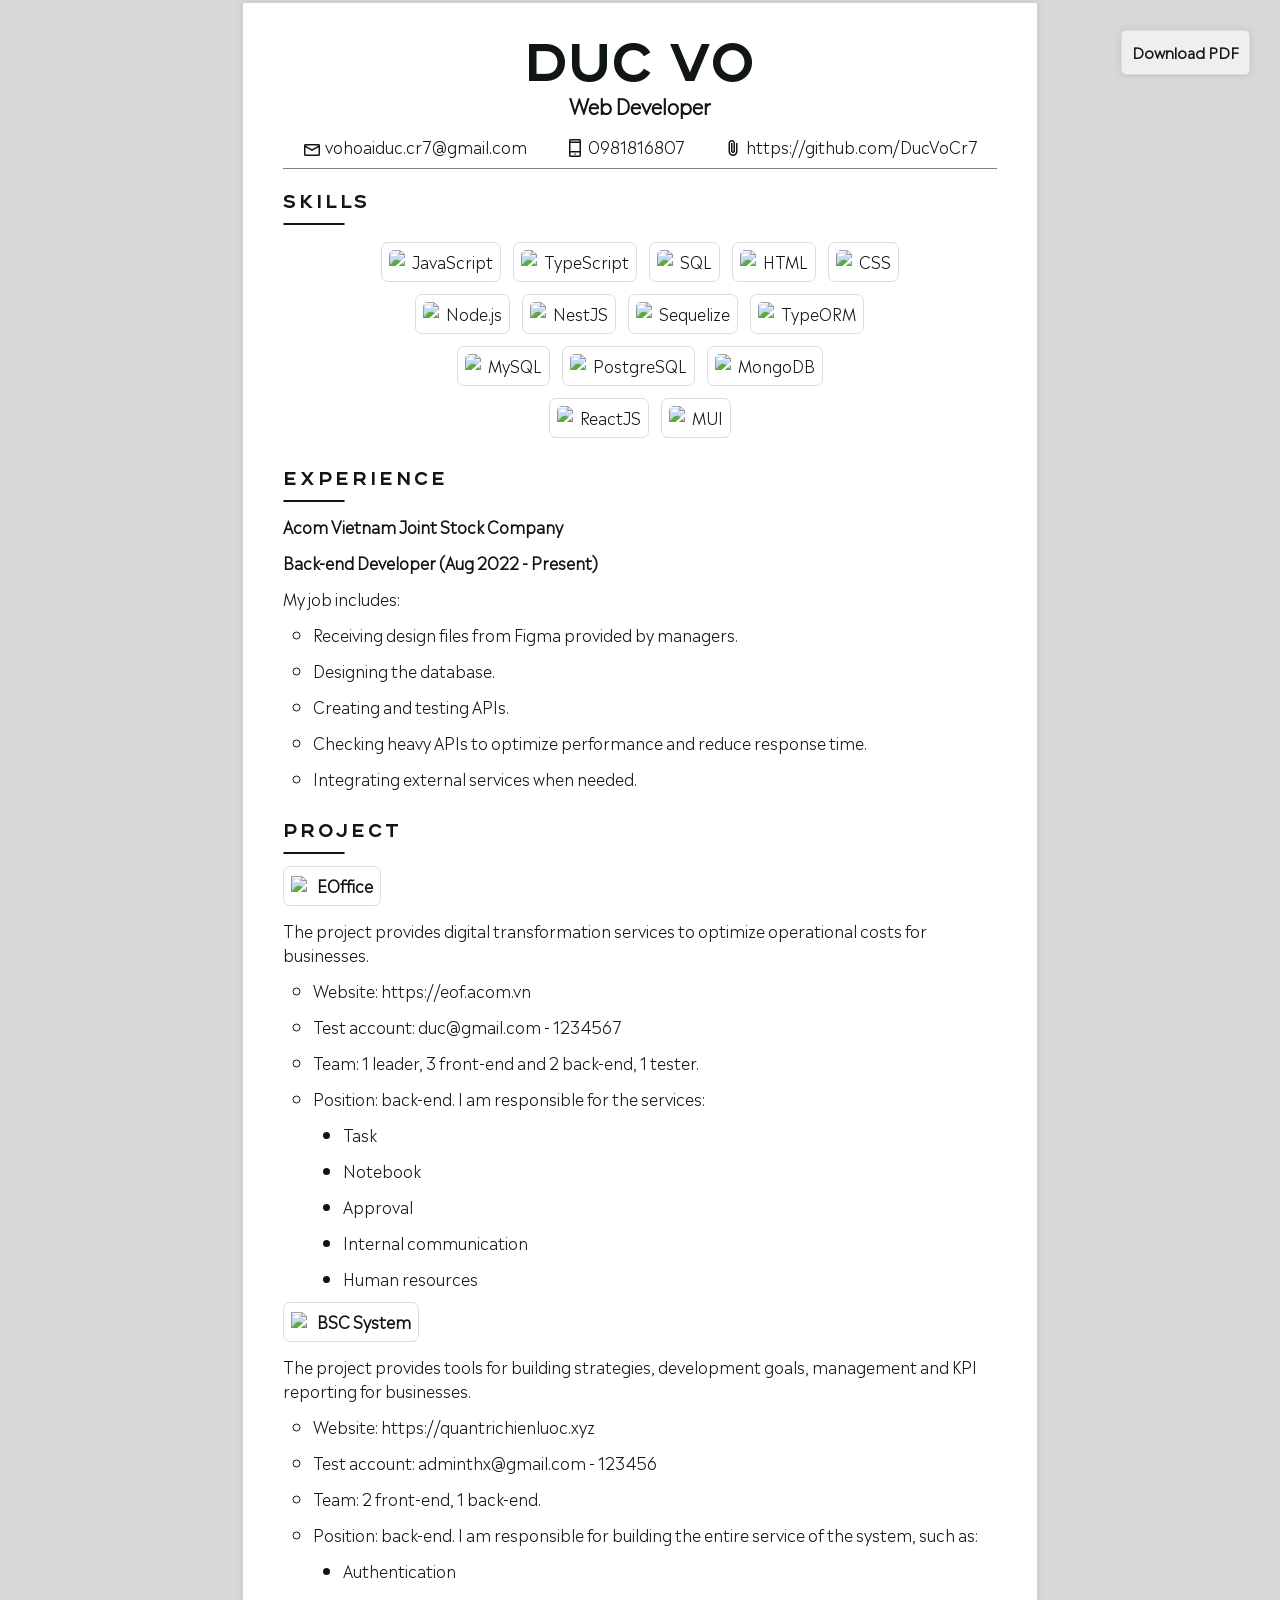
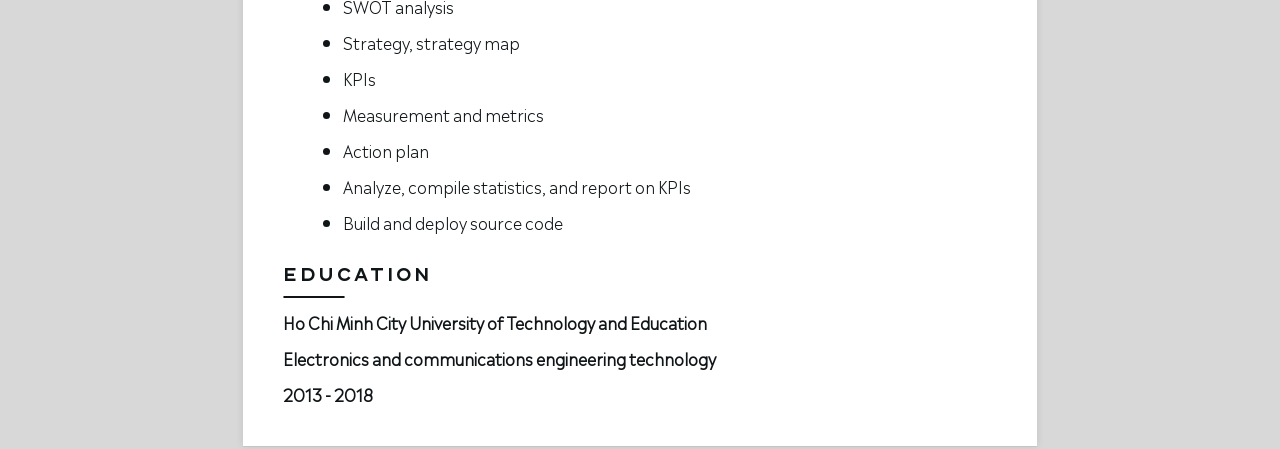
==== index.html @ b25c951a "update" ====
<!DOCTYPE html>
<html lang="en">
  <head>
    <meta charset="UTF-8" />
    <meta name="viewport" content="width=device-width, initial-scale=1.0" />
    <meta name="theme-color" content="#000000" />
    <title>Duc's CV</title>
    <link rel="stylesheet" href="./index.css" />
    <link
      rel="stylesheet"
      href="https://fonts.googleapis.com/css2?family=Material+Symbols+Outlined:opsz,wght,FILL,GRAD@24,200,0,0"
    />
  </head>
  <body>
    <div class="page">
      <div class="container">
        <div class="header">
          <div class="name">DUC VO</div>
          <div class="position">Web Developer</div>
          <div class="contact">
            <div class="item">
              <span
                class="material-symbols-outlined item_icon item_icon_transform_y"
              >
                mail
              </span>
              <p class="item_content">vohoaiduc.cr7@gmail.com</p>
            </div>
            <!-- <div class="item">
                        <span class="material-symbols-outlined item_icon">
                            home
                        </span>
                        <p class="item_content">Binh Duong Province</p>
                    </div> -->
            <div class="item">
              <span class="material-symbols-outlined item_icon">
                phone_iphone
              </span>
              <p class="item_content">0981816807</p>
            </div>
            <!-- <div class="item">
                        <span class="material-symbols-outlined item_icon">
                            cake
                        </span>
                        <p class="item_content">12/09/1995</p>
                    </div> -->
            <div class="item">
              <span class="material-symbols-outlined item_icon">
                attach_file
              </span>
              <a class="item_content" href="https://github.com/DucVoCr7"
                >https://github.com/DucVoCr7</a
              >
            </div>
          </div>
          <div class="border"></div>
        </div>
        <div class="body">
          <div class="part">
            <div class="title">Skills</div>
            <div class="content">
              <div class="skills">
                <div class="skills_group">
                  <div class="skill">
                    <img
                      class="skill_icon"
                      src="https://res.cloudinary.com/dy57fdikk/image/upload/v1692811112/cv/javascript_jkkxbh.svg"
                    />
                    <p class="skill_content">JavaScript</p>
                  </div>
                  <div class="skill">
                    <img
                      class="skill_icon"
                      src="https://res.cloudinary.com/dy57fdikk/image/upload/v1692810993/cv/typescript_lbjn8u.svg"
                    />
                    <p class="skill_content">TypeScript</p>
                  </div>
                  <div class="skill">
                    <img
                      class="skill_icon"
                      src="https://res.cloudinary.com/dy57fdikk/image/upload/v1692808957/cv/big-data_ves5p6.png"
                    />
                    <p class="skill_content">SQL</p>
                  </div>
                  <div class="skill">
                    <img
                      class="skill_icon"
                      src="https://res.cloudinary.com/dy57fdikk/image/upload/v1692808955/cv/html5_wizupf.svg"
                    />
                    <p class="skill_content">HTML</p>
                  </div>
                  <div class="skill">
                    <img
                      class="skill_icon"
                      src="https://res.cloudinary.com/dy57fdikk/image/upload/v1692808957/cv/css3_fnxibd.svg"
                    />
                    <p class="skill_content">CSS</p>
                  </div>
                </div>
                <div class="skills_group">
                  <div class="skill">
                    <img
                      class="skill_icon"
                      src="https://res.cloudinary.com/dy57fdikk/image/upload/v1692808955/cv/node-js_1_ijg9we.svg"
                    />
                    <p class="skill_content">Node.js</p>
                  </div>
                  <div class="skill">
                    <img
                      class="skill_icon"
                      src="https://res.cloudinary.com/dy57fdikk/image/upload/v1692808955/cv/nestjs_zk4n22.svg"
                    />
                    <p class="skill_content">NestJS</p>
                  </div>
                  <div class="skill">
                    <img
                      class="skill_icon"
                      src="https://res.cloudinary.com/dy57fdikk/image/upload/v1692840627/cv/sequelize_esqhzy.svg"
                    />
                    <p class="skill_content">Sequelize</p>
                  </div>
                  <div class="skill">
                    <img
                      class="skill_icon"
                      src="https://res.cloudinary.com/dy57fdikk/image/upload/v1721671711/cv/erhksw51m4de6zkrvcna.png"
                    />
                    <p class="skill_content">TypeORM</p>
                  </div>
                </div>
                <div class="skills_group">
                  <div class="skill">
                    <img
                      class="skill_icon"
                      src="https://res.cloudinary.com/dy57fdikk/image/upload/v1692808957/cv/mysql_1_huhzjo.svg"
                    />
                    <p class="skill_content">MySQL</p>
                  </div>
                  <div class="skill">
                    <img
                      class="skill_icon"
                      src="https://res.cloudinary.com/dy57fdikk/image/upload/v1721671667/cv/zeo9ckybjwlvng1i6es0.png"
                    />
                    <p class="skill_content">PostgreSQL</p>
                  </div>
                  <div class="skill">
                    <img
                      class="skill_icon"
                      src="https://res.cloudinary.com/dy57fdikk/image/upload/v1721671579/cv/morxkcthazu9wsugfwgw.svg"
                    />
                    <p class="skill_content">MongoDB</p>
                  </div>
                </div>
                <div class="skills_group">
                  <div class="skill">
                    <img
                      class="skill_icon"
                      src="https://res.cloudinary.com/dy57fdikk/image/upload/v1692808958/cv/react_g8wfqc.svg"
                    />
                    <p class="skill_content">ReactJS</p>
                  </div>
                  <div class="skill">
                    <img
                      class="skill_icon"
                      src="https://res.cloudinary.com/dy57fdikk/image/upload/v1692809418/cv/logo_klxmcq.png"
                    />
                    <p class="skill_content">MUI</p>
                  </div>
                </div>
                <!-- <div class="skills_group">
                                <div class="skill">
                                    <img class="skill_icon" src="https://res.cloudinary.com/dy57fdikk/image/upload/v1696065425/cv/d88319dfa5d204f019b4284149886c59-7d586ea82f792b61a8c87de60565133d_ghwrmq.svg"/>
                                    <p class="skill_content">EC2</p>
                                </div>
                                <div class="skill">
                                    <img class="skill_icon" src="https://res.cloudinary.com/dy57fdikk/image/upload/v1696065425/cv/c0828e0381730befd1f7a025057c74fb-43acc0496e64afba82dbc9ab774dc622_mhux4g.svg"/>
                                    <p class="skill_content">S3</p>
                                </div>
                                <div class="skill">
                                    <img class="skill_icon" src="https://res.cloudinary.com/dy57fdikk/image/upload/v1692840835/cv/cloudinary_web_favicon_zswjdk.png"/>
                                    <p class="skill_content">Cloudinary</p>
                                </div>
                                <div class="skill">
                                    <img class="skill_icon" src="https://res.cloudinary.com/dy57fdikk/image/upload/v1692808955/cv/docker_skpidl.svg"/>
                                    <p class="skill_content">Docker</p>
                                </div>
                                <div class="skill">
                                    <img class="skill_icon" src="https://res.cloudinary.com/dy57fdikk/image/upload/v1692808955/cv/nginx_1_nkswi3.svg"/>
                                    <p class="skill_content">NGINX</p>
                                </div>
                                <div class="skill">
                                    <img class="skill_icon" src="https://res.cloudinary.com/dy57fdikk/image/upload/v1692810651/cv/github_g36he1.svg"/>
                                    <p class="skill_content">Github Actions</p>
                                </div>
                            </div> -->
                <!-- <div class="skills_group">

                </div> -->
              </div>
            </div>
          </div>
          <div class="part">
            <div class="title">Experience</div>
            <div class="content">
              <div class="experiences">
                <div class="experience">
                  <div class="company_position_time">
                    <div class="company">Acom Vietnam Joint Stock Company</div>
                    <!-- <div class="time">Aug 2022 - Present</div> -->
                    <div class="position">
                      Back-end Developer (Aug 2022 - Present)
                    </div>
                  </div>
                  <div class="description_tasks">
                    <div class="description">My job includes:</div>
                    <ul class="tasks">
                      <li class="task">
                        Receiving design files from Figma provided by managers.
                      </li>
                      <li class="task">Designing the database.</li>
                      <li class="task">Creating and testing APIs.</li>
                      <li class="task">
                        Checking heavy APIs to optimize performance and reduce
                        response time.
                      </li>
                      <li class="task">
                        Integrating external services when needed.
                      </li>
                    </ul>
                  </div>
                </div>
              </div>
            </div>
          </div>
          <div class="part">
            <div class="title">Project</div>
            <div class="content">
              <div class="projects">
                <div class="project">
                  <div class="logo_name">
                    <img
                      class="logo"
                      src="https://app.rhine-ai.com/assets/images/logo.png"
                    />
                    <span class="name">EOffice</span>
                  </div>
                  <div class="description">
                    The project provides digital transformation services to
                    optimize operational costs for businesses.
                  </div>
                  <ul class="project_info">
                    <li class="address">
                      Website:
                      <a href="https://eof.acom.vn" class="url">
                        https://eof.acom.vn
                      </a>
                    </li>
                    <li class="account">
                      Test account: duc@gmail.com - 1234567
                    </li>
                    <li class="team">
                      Team: 1 leader, 3 front-end and 2 back-end, 1 tester.
                    </li>
                    <li class="position">
                      Position: back-end. I am responsible for the services:
                    </li>
                    <ul class="tasks">
                      <li class="task">Task</li>
                      <li class="task">Notebook</li>
                      <li class="task">Approval</li>
                      <li class="task">Internal communication</li>
                      <li class="task">Human resources</li>
                    </ul>
                  </ul>
                </div>
                <div class="project">
                  <div class="logo_name">
                    <img
                      class="logo"
                      src="https://res.cloudinary.com/dy57fdikk/image/upload/v1723216068/cv/d0orruub00yj0jsh4rrc.png"
                    />
                    <span class="name">BSC System</span>
                  </div>
                  <div class="description">
                    The project provides tools for building strategies,
                    development goals, management and KPI reporting for
                    businesses.
                  </div>
                  <ul class="project_info">
                    <li class="address">
                      Website:
                      <a href="https://quantrichienluoc.xyz" class="url">
                        https://quantrichienluoc.xyz
                      </a>
                    </li>
                    <li class="account">
                      Test account: adminthx@gmail.com - 123456
                    </li>
                    <li class="team">Team: 2 front-end, 1 back-end.</li>
                    <li class="position">
                      Position: back-end. I am responsible for building the
                      entire service of the system, such as:
                    </li>
                    <ul class="tasks">
                      <li class="task">Authentication</li>
                      <li class="task">SWOT analysis</li>
                      <li class="task">Strategy, strategy map</li>
                      <li class="task">KPIs</li>
                      <li class="task">Measurement and metrics</li>
                      <li class="task">Action plan</li>
                      <li class="task">
                        Analyze, compile statistics, and report on KPIs
                      </li>
                      <li class="task">Build and deploy source code</li>
                    </ul>
                  </ul>
                </div>
              </div>
            </div>
          </div>
          <div class="part">
            <div class="title">Education</div>
            <div class="content">
              <div class="educations">
                <div class="education">
                  <div class="school">
                    Ho Chi Minh City University of Technology and Education
                  </div>
                  <div class="major">
                    Electronics and communications engineering technology
                  </div>
                  <div class="time">2013 - 2018</div>
                </div>
              </div>
            </div>
          </div>
        </div>
      </div>
      <button id="download_pdf">Download PDF</button>
    </div>
    <script src="./index.js"></script>
  </body>
</html>
---- index.css ----
/* Variable */
:root {
  --color-text: #101518;
  --color-text-button: #fdfdfe;
  --color-background-button: #b7cadb;
  --grap-element: 12px;
  --grap-part: 20px;
  --grap-part-name: 18px;
  --height-icon: 24px;
  --font-size: 16px;
}

/* Base */
* {
  box-sizing: border-box;
  line-height: 1.5;
  font-family: "Madera W01 Light";
  font-size: var(--font-size);
  font-weight: normal;
  padding: 0;
  margin: 0;
  color: var(--color-text);
  text-decoration: none;
}

/* CSS */
.page {
  width: 100vw;
  display: flex;
  flex-direction: column;
  align-items: center;
  position: relative;
  background-color: rgb(216, 216, 216);
  padding: 3px;
}

.container {
  background-color: white;
  width: 793.700787px;
  /* height: 1122.519685px; */
  padding: 40px;
  box-shadow: rgba(17, 17, 26, 0.05) 0px 1px 0px,
    rgba(17, 17, 26, 0.1) 0px 0px 8px;
  display: flex;
  flex-direction: column;
  gap: var(--grap-element);
  -webkit-animation: scale-in-top 0.5s cubic-bezier(0.25, 0.46, 0.45, 0.94) both;
  animation: scale-in-top 0.5s cubic-bezier(0.25, 0.46, 0.45, 0.94) both;
}

.header {
  display: flex;
  flex-direction: column;
  gap: var(--grap-element);
}

.header .name {
  font-size: 70px;
  text-align: center;
  font-family: "MixcaseMixed";
  line-height: 0.5;
  transform: translateY(-5px);
}
.header .position {
  text-align: center;
  font-weight: bold;
  font-size: 20px;
}
.header .contact {
  text-align: center;
  display: flex;
  flex-direction: row;
  justify-content: space-around;
}
.header .contact .item {
  display: flex;
  flex-direction: row;
  align-items: center;
}
.header .contact .item .item_icon {
  padding-right: 3px;
  font-size: 20px;
  transform: translateY(4px);
}

.header .contact .item .item_icon_transform_y {
  transform: translateY(5.5px);
}

.header .contact .item .item_content {
  transform: translateY(2px);
}

.header .border {
  border-bottom: 1px solid gray;
}

.body {
  display: flex;
  flex-direction: column;
  gap: var(--grap-part);
}

.part {
  display: flex;
  flex-direction: column;
  gap: var(--grap-part-name);
}
.part .title {
  font-size: 24px;
  text-transform: uppercase;
  font-family: "MixcaseMixed";
  letter-spacing: 3px;
  position: relative;
}
.part .title::after {
  content: "";
  display: block;
  position: relative;
  width: 60px;
  bottom: -6px;
  right: 0;
  border: 1.5px solid var(--color-text);
  border-radius: 1.5px;
}
.part .content {
  display: flex;
  flex-direction: column;
  gap: var(--grap-element);
}

/* SKILLS */
.skills {
  display: flex;
  flex-direction: column;
  gap: var(--grap-element);
  margin-top: 5px;
}

.skills .skills_group {
  display: flex;
  flex-direction: row;
  justify-content: center;
  gap: var(--grap-element);
}

.skills .skills_group .skill {
  display: flex;
  flex-direction: row;
  align-items: center;
  padding: 7px;
  border-radius: 7px;
  border: 1px solid gainsboro;
}

.skills .skills_group .skill .skill_icon {
  height: var(--height-icon);
  margin-right: 7px;
  border-radius: 5px;
}
.skills .skills_group .skill .skill_content {
  transform: translateY(-1px);
}

/* EXPERIENCS */
.experiences {
  display: flex;
  flex-direction: column;
  gap: var(--grap-element);
}

.experiences .experience {
  display: flex;
  flex-direction: column;
  gap: var(--grap-element);
}

.experiences .experience .company_position_time > div {
  font-weight: bold;
}
.experiences .experience .company_position_time {
  display: flex;
  flex-direction: column;
  gap: var(--grap-element);
}
.experiences .experience .company_position_time .company {
}
.experiences .experience .company_position_time .time {
}
.experiences .experience .company_position_time .position {
}

.experiences .experience .description_tasks {
  display: flex;
  flex-direction: column;
  gap: var(--grap-element);
}

.experiences .experience .description_tasks .description {
}

.experiences .experience .description_tasks .tasks {
  list-style: circle;
  margin-left: 30px;
  display: flex;
  flex-direction: column;
  gap: var(--grap-element);
}
.experiences .experience .description_tasks .tasks .task {
}

/* PROJECTS */
.projects {
  display: flex;
  flex-direction: column;
  gap: var(--grap-element);
}

.projects .project {
  display: flex;
  flex-direction: column;
  gap: var(--grap-element);
}

.projects .project .logo_name {
  display: flex;
  flex-direction: row;
  align-items: center;
  padding: 7px;
  border-radius: 7px;
  border: 1px solid gainsboro;
  width: fit-content;
}
.projects .project .logo_name .logo {
  height: var(--height-icon);
  padding-right: 10px;
  transform: translateY(2px);
}

.projects .project .logo_name .name {
  font-weight: bold;
  transform: translateY(-1px);
}

.projects .project .description {
}

.projects .project .project_info {
  list-style-type: circle; /* Loại bỏ dấu chấm mặc định của danh sách */
  display: flex;
  margin-left: 30px;
  flex-direction: column;
  gap: var(--grap-element);
}

.projects .project .project_info .address {
}

.projects .project .project_info .account {
}

.projects .project .project_info .team {
}

.projects .project .project_info .position {
}

.projects .project .project_info .tasks {
  list-style: disc;
  margin-left: 30px;
  display: flex;
  flex-direction: column;
  gap: var(--grap-element);
}

.projects .project .project_info .tasks .task {
}

/* EDUCATION */
.educations {
  display: flex;
  flex-direction: column;
  gap: var(--grap-element);
}
.educations .education {
  display: flex;
  flex-direction: column;
  gap: var(--grap-element);
}

.educations .education > div {
  font-weight: bold;
}

.educations .education .school {
}

.educations .education .time {
}

.educations .education .major {
}

/* DOWNLOAD PDF */
#download_pdf {
  position: absolute;
  top: 30px;
  right: 30px;
  padding: 10px;
  border: 1px solid gainsboro;
  box-shadow: rgba(17, 17, 26, 0.05) 0px 1px 0px,
    rgba(17, 17, 26, 0.1) 0px 0px 8px;
  border-radius: 5px;
  cursor: pointer;
  font-weight: bold;
  font-size: 15px;
}
#download_pdf:hover {
  background-color: rgb(218, 218, 218);
}

@media (min-width: 740px) and (max-width: 800px) {
  .page {
    padding: 0;
  }
  .container {
    width: 100%;
    height: auto;
  }
  #download_pdf {
    top: 20px;
    right: 20px;
  }
}

@media (max-width: 739px) {
  :root {
    --grap-part: 15px;
    --grap-part-name: 14px;
    --grap-element: 10px;
    --height-icon: 22px;
    --font-size: 15px;
  }

  .page {
    padding: 0;
  }
  .container {
    width: 100%;
    height: auto;
    padding: 20px;
  }
  .header .name {
    font-size: 40px;
    transform: "unset";
  }
  .header .position {
    font-size: 17px;
  }
  .header .contact {
    justify-content: center;
    flex-wrap: wrap;
    gap: var(--grap-element);
  }

  .part .title {
    font-size: 22px;
  }

  .skills .skills_group {
    flex-wrap: wrap;
  }

  .skills .skills_group .skill {
    padding: 5px;
    border-radius: 5px;
  }

  .skills .skills_group .skill .skill_icon {
    height: var(--height-icon);
    margin-right: 5px;
    border-radius: 4px;
  }

  #download_pdf {
    top: 10px;
    right: 10px;
    padding: 5px;
    font-size: 10px;
  }
}

@font-face {
  font-family: "MixcaseMixed";
  src: local("MixcaseMixed"), url("/MixcaseMixed.ttf") format("truetype");
}
@font-face {
  font-family: "Madera W01 Light";
  src: local("Madera W01 Light"),
    url("/Madera\ W01\ Light.ttf") format("truetype");
}

/* @font-face {
    font-family: 'MixcaseMixed';
    src: url('https://res.cloudinary.com/dy57fdikk/raw/upload/v1695785587/cv/MixcaseMixed_ailnjl.ttf')
}
@font-face {
    font-family: 'Madera W01 Light';
    src: url('https://res.cloudinary.com/dy57fdikk/raw/upload/v1695785587/cv/Madera_W01_Light_zmr99u.ttf')
} */

@-webkit-keyframes scale-in-top {
  0% {
    -webkit-transform: scale(0);
    transform: scale(0);
    -webkit-transform-origin: 50% 0%;
    transform-origin: 50% 0%;
    opacity: 1;
  }
  100% {
    -webkit-transform: scale(1);
    transform: scale(1);
    -webkit-transform-origin: 50% 0%;
    transform-origin: 50% 0%;
    opacity: 1;
  }
}
@keyframes scale-in-top {
  0% {
    -webkit-transform: scale(0);
    transform: scale(0);
    -webkit-transform-origin: 50% 0%;
    transform-origin: 50% 0%;
    opacity: 1;
  }
  100% {
    -webkit-transform: scale(1);
    transform: scale(1);
    -webkit-transform-origin: 50% 0%;
    transform-origin: 50% 0%;
    opacity: 1;
  }
}
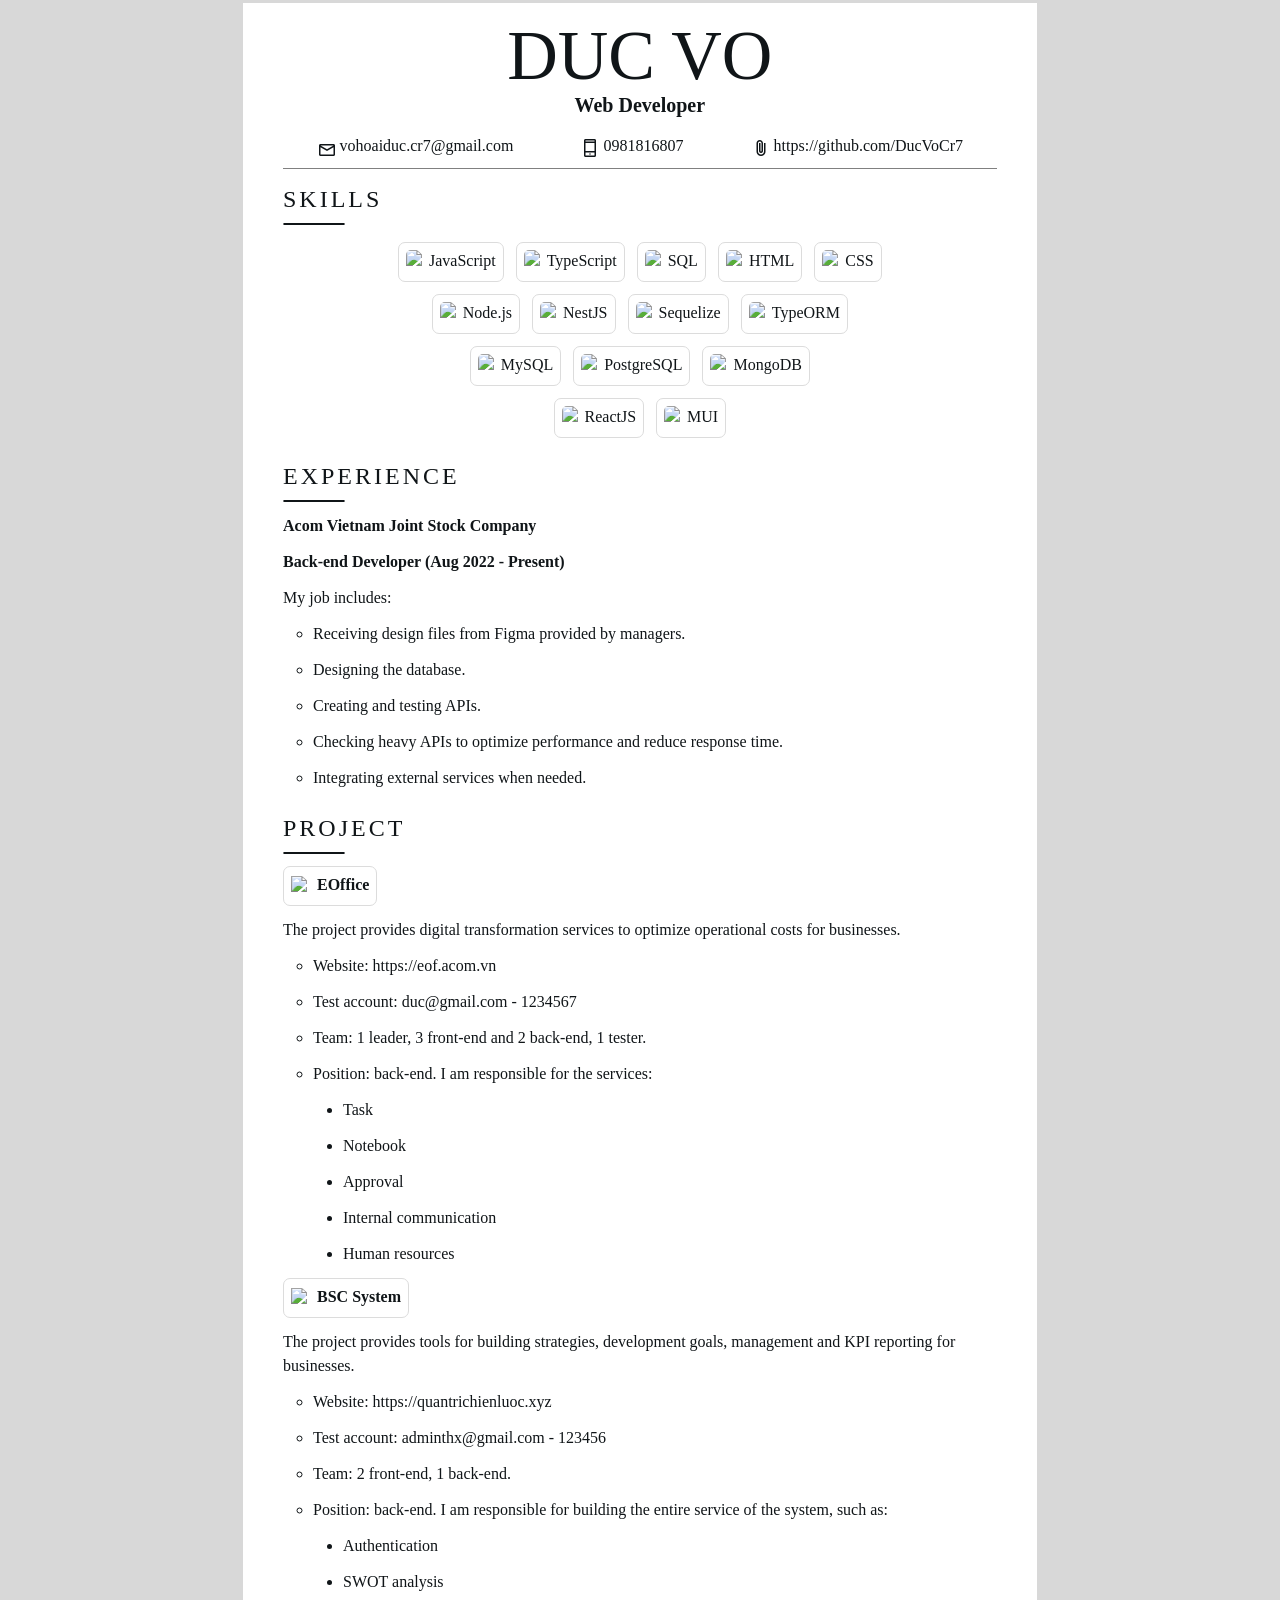
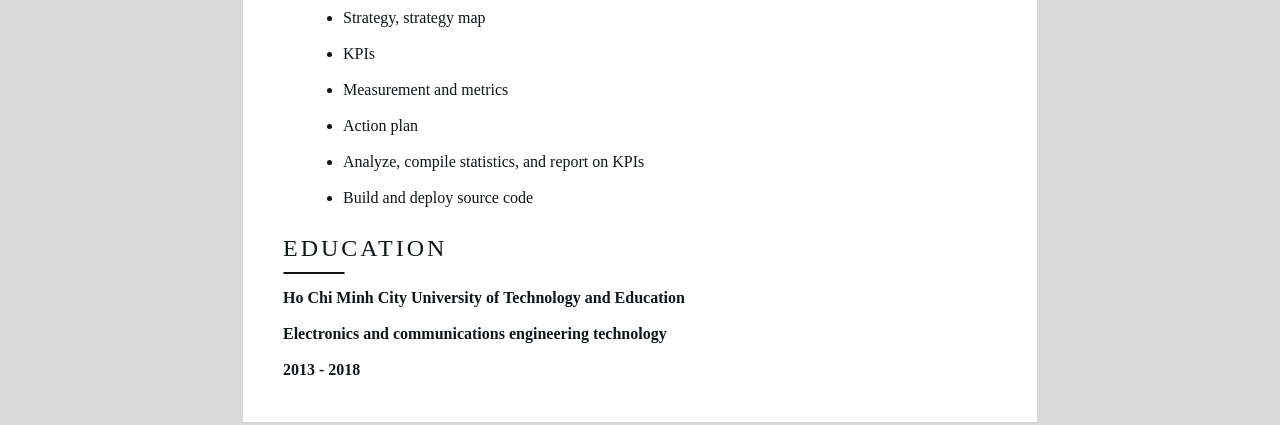
==== commit 1232cb8d: "update" ====
--- a/index.html
+++ b/index.html
@@ -335,7 +335,7 @@
           </div>
         </div>
       </div>
-      <button id="download_pdf">Download PDF</button>
+      <!-- <button id="download_pdf">Download PDF</button> -->
     </div>
     <script src="./index.js"></script>
   </body>
--- a/index.css
+++ b/index.css
@@ -39,8 +39,8 @@
   width: 793.700787px;
   /* height: 1122.519685px; */
   padding: 40px;
-  box-shadow: rgba(17, 17, 26, 0.05) 0px 1px 0px,
-    rgba(17, 17, 26, 0.1) 0px 0px 8px;
+  /* box-shadow: rgba(17, 17, 26, 0.05) 0px 1px 0px,
+    rgba(17, 17, 26, 0.1) 0px 0px 8px; */
   display: flex;
   flex-direction: column;
   gap: var(--grap-element);
@@ -390,7 +390,7 @@
   }
 }
 
-@font-face {
+/* @font-face {
   font-family: "MixcaseMixed";
   src: local("MixcaseMixed"), url("/MixcaseMixed.ttf") format("truetype");
 }
@@ -398,16 +398,16 @@
   font-family: "Madera W01 Light";
   src: local("Madera W01 Light"),
     url("/Madera\ W01\ Light.ttf") format("truetype");
-}
-
-/* @font-face {
-    font-family: 'MixcaseMixed';
-    src: url('https://res.cloudinary.com/dy57fdikk/raw/upload/v1695785587/cv/MixcaseMixed_ailnjl.ttf')
-}
+} */
+
 @font-face {
-    font-family: 'Madera W01 Light';
-    src: url('https://res.cloudinary.com/dy57fdikk/raw/upload/v1695785587/cv/Madera_W01_Light_zmr99u.ttf')
-} */
+  font-family: "MixcaseMixed";
+  src: url("https://res.cloudinary.com/dy57fdikk/raw/upload/v1695785587/cv/MixcaseMixed_ailnjl.ttf");
+}
+@font-face {
+  font-family: "Madera W01 Light";
+  src: url("https://res.cloudinary.com/dy57fdikk/raw/upload/v1695785587/cv/Madera_W01_Light_zmr99u.ttf");
+}
 
 @-webkit-keyframes scale-in-top {
   0% {
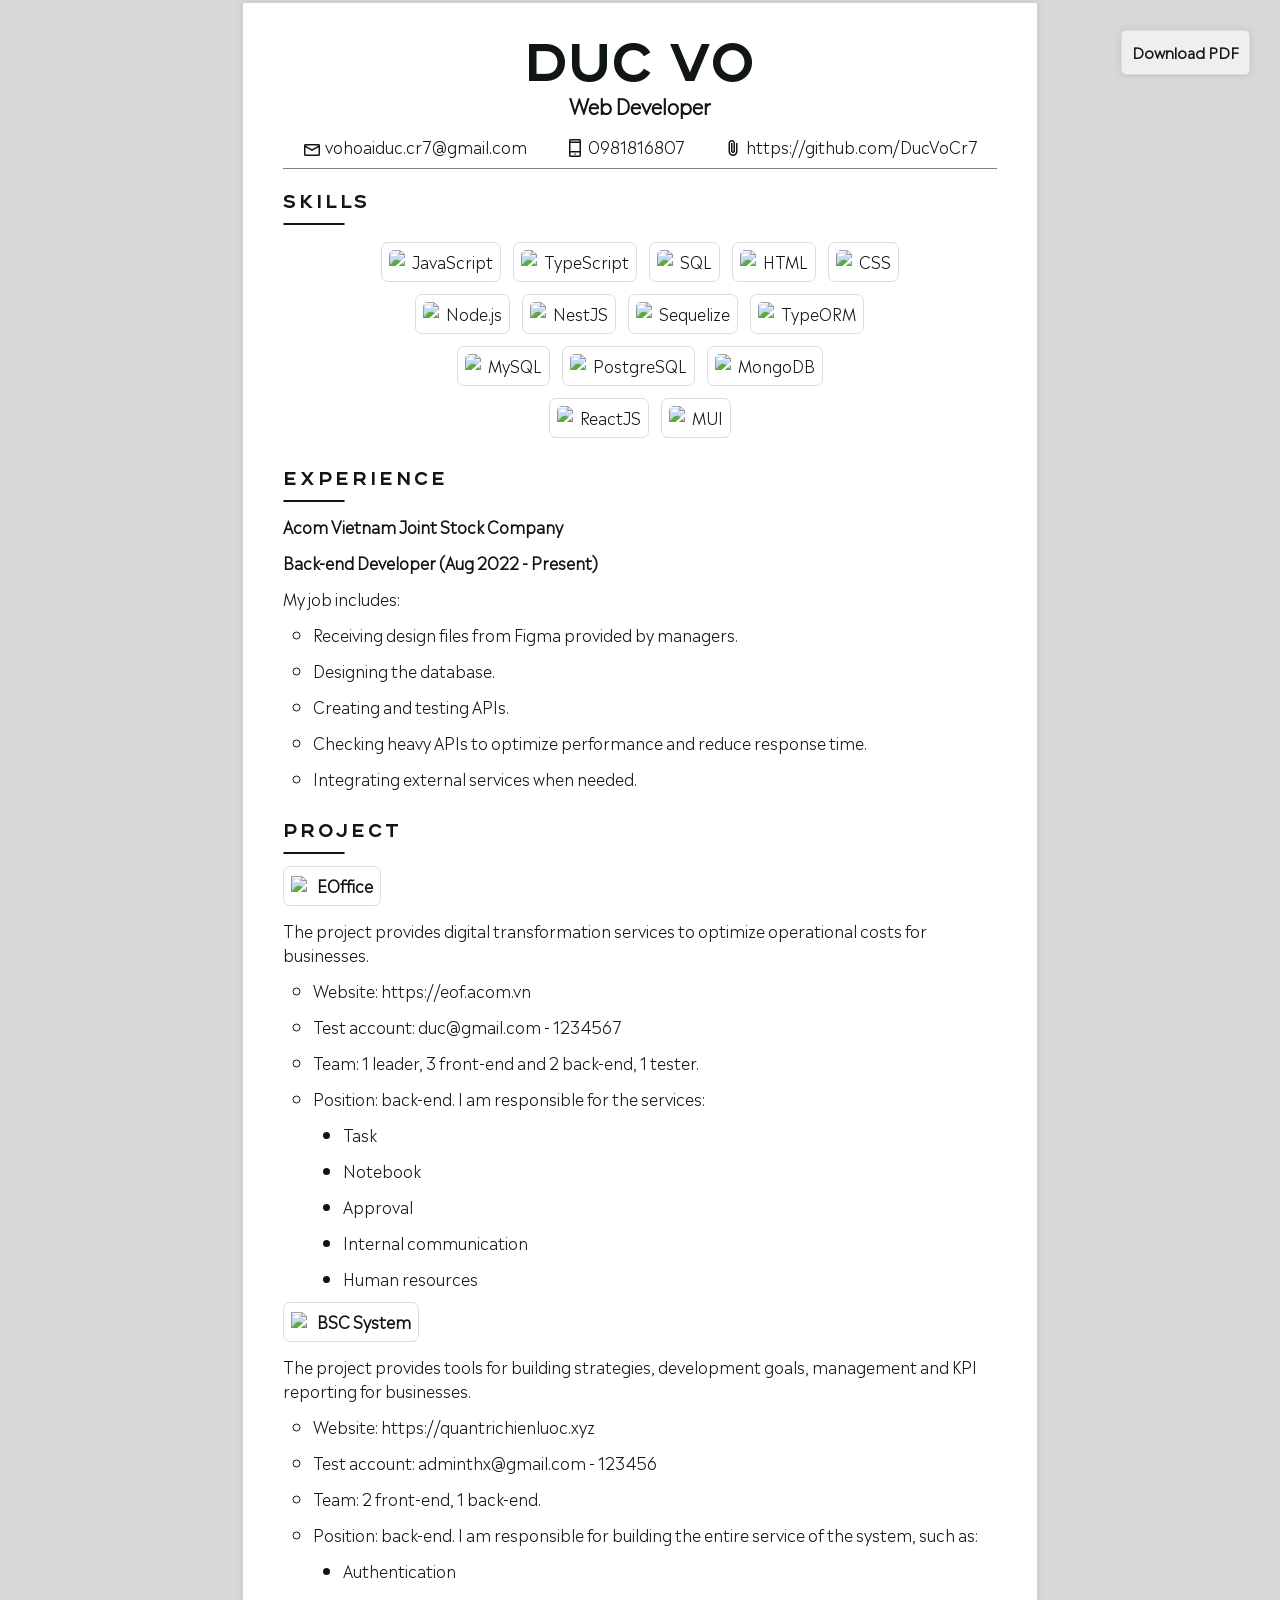
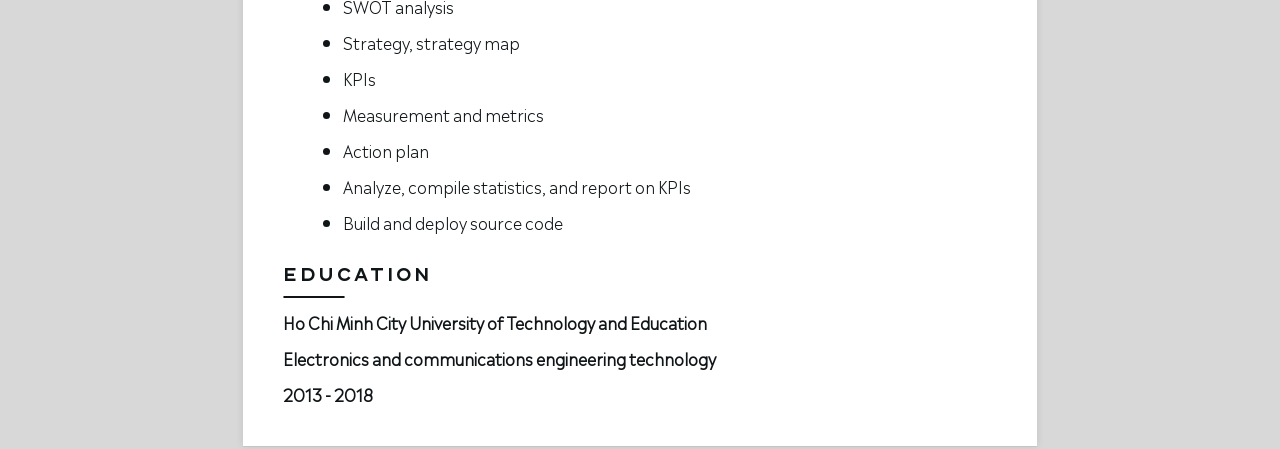
==== commit 48b181cb: "update" ====
--- a/index.html
+++ b/index.html
@@ -335,7 +335,7 @@
           </div>
         </div>
       </div>
-      <!-- <button id="download_pdf">Download PDF</button> -->
+      <button id="download_pdf">Download PDF</button>
     </div>
     <script src="./index.js"></script>
   </body>
--- a/index.css
+++ b/index.css
@@ -39,8 +39,8 @@
   width: 793.700787px;
   /* height: 1122.519685px; */
   padding: 40px;
-  /* box-shadow: rgba(17, 17, 26, 0.05) 0px 1px 0px,
-    rgba(17, 17, 26, 0.1) 0px 0px 8px; */
+  box-shadow: rgba(17, 17, 26, 0.05) 0px 1px 0px,
+    rgba(17, 17, 26, 0.1) 0px 0px 8px;
   display: flex;
   flex-direction: column;
   gap: var(--grap-element);
@@ -390,7 +390,7 @@
   }
 }
 
-/* @font-face {
+@font-face {
   font-family: "MixcaseMixed";
   src: local("MixcaseMixed"), url("/MixcaseMixed.ttf") format("truetype");
 }
@@ -398,16 +398,16 @@
   font-family: "Madera W01 Light";
   src: local("Madera W01 Light"),
     url("/Madera\ W01\ Light.ttf") format("truetype");
-} */
-
-@font-face {
+}
+
+/* @font-face {
   font-family: "MixcaseMixed";
   src: url("https://res.cloudinary.com/dy57fdikk/raw/upload/v1695785587/cv/MixcaseMixed_ailnjl.ttf");
 }
 @font-face {
   font-family: "Madera W01 Light";
   src: url("https://res.cloudinary.com/dy57fdikk/raw/upload/v1695785587/cv/Madera_W01_Light_zmr99u.ttf");
-}
+} */
 
 @-webkit-keyframes scale-in-top {
   0% {
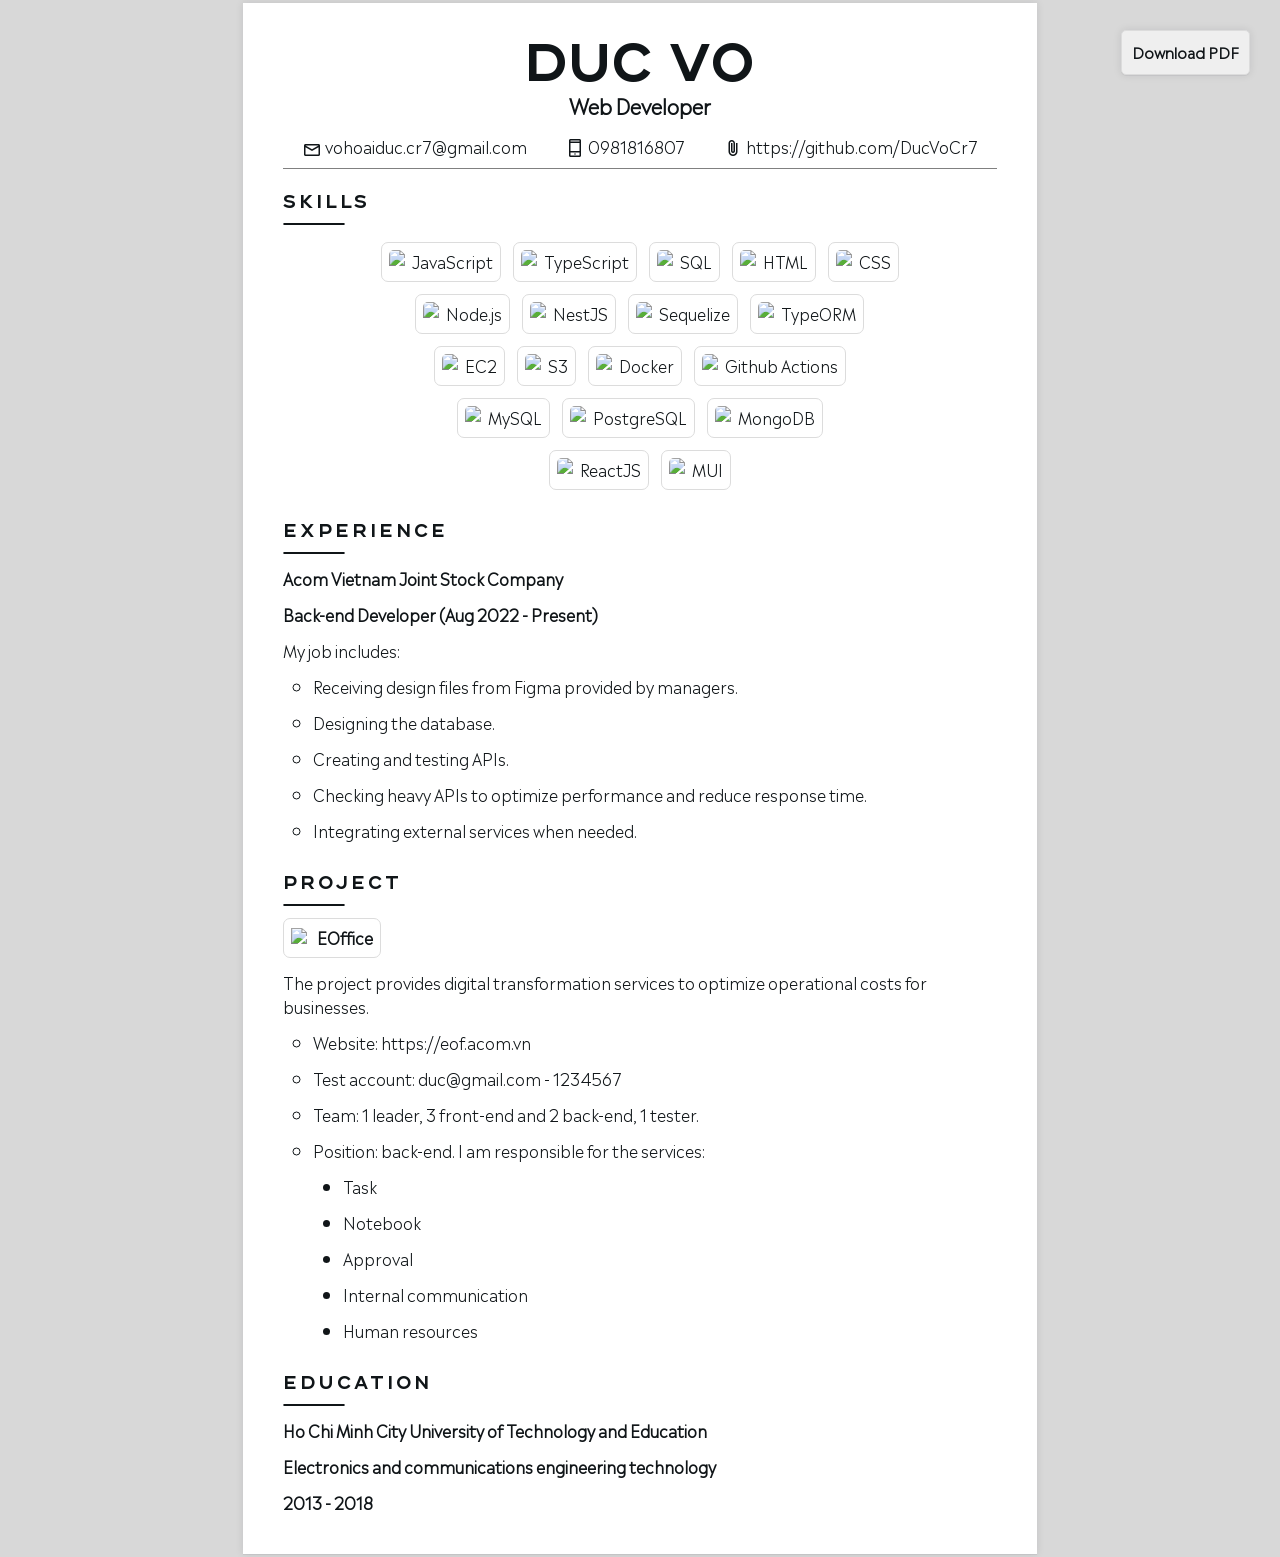
==== commit a4b83f5a: "update" ====
--- a/index.html
+++ b/index.html
@@ -131,6 +131,50 @@
                   <div class="skill">
                     <img
                       class="skill_icon"
+                      src="https://res.cloudinary.com/dy57fdikk/image/upload/v1696065425/cv/d88319dfa5d204f019b4284149886c59-7d586ea82f792b61a8c87de60565133d_ghwrmq.svg"
+                    />
+                    <p class="skill_content">EC2</p>
+                  </div>
+                  <div class="skill">
+                    <img
+                      class="skill_icon"
+                      src="https://res.cloudinary.com/dy57fdikk/image/upload/v1696065425/cv/c0828e0381730befd1f7a025057c74fb-43acc0496e64afba82dbc9ab774dc622_mhux4g.svg"
+                    />
+                    <p class="skill_content">S3</p>
+                  </div>
+                  <!-- <div class="skill">
+                    <img
+                      class="skill_icon"
+                      src="https://res.cloudinary.com/dy57fdikk/image/upload/v1692840835/cv/cloudinary_web_favicon_zswjdk.png"
+                    />
+                    <p class="skill_content">Cloudinary</p>
+                  </div> -->
+                  <div class="skill">
+                    <img
+                      class="skill_icon"
+                      src="https://res.cloudinary.com/dy57fdikk/image/upload/v1692808955/cv/docker_skpidl.svg"
+                    />
+                    <p class="skill_content">Docker</p>
+                  </div>
+                  <!-- <div class="skill">
+                    <img
+                      class="skill_icon"
+                      src="https://res.cloudinary.com/dy57fdikk/image/upload/v1692808955/cv/nginx_1_nkswi3.svg"
+                    />
+                    <p class="skill_content">NGINX</p>
+                  </div> -->
+                  <div class="skill">
+                    <img
+                      class="skill_icon"
+                      src="https://res.cloudinary.com/dy57fdikk/image/upload/v1692810651/cv/github_g36he1.svg"
+                    />
+                    <p class="skill_content">Github Actions</p>
+                  </div>
+                </div>
+                <div class="skills_group">
+                  <div class="skill">
+                    <img
+                      class="skill_icon"
                       src="https://res.cloudinary.com/dy57fdikk/image/upload/v1692808957/cv/mysql_1_huhzjo.svg"
                     />
                     <p class="skill_content">MySQL</p>
@@ -150,6 +194,7 @@
                     <p class="skill_content">MongoDB</p>
                   </div>
                 </div>
+
                 <div class="skills_group">
                   <div class="skill">
                     <img
@@ -166,35 +211,6 @@
                     <p class="skill_content">MUI</p>
                   </div>
                 </div>
-                <!-- <div class="skills_group">
-                                <div class="skill">
-                                    <img class="skill_icon" src="https://res.cloudinary.com/dy57fdikk/image/upload/v1696065425/cv/d88319dfa5d204f019b4284149886c59-7d586ea82f792b61a8c87de60565133d_ghwrmq.svg"/>
-                                    <p class="skill_content">EC2</p>
-                                </div>
-                                <div class="skill">
-                                    <img class="skill_icon" src="https://res.cloudinary.com/dy57fdikk/image/upload/v1696065425/cv/c0828e0381730befd1f7a025057c74fb-43acc0496e64afba82dbc9ab774dc622_mhux4g.svg"/>
-                                    <p class="skill_content">S3</p>
-                                </div>
-                                <div class="skill">
-                                    <img class="skill_icon" src="https://res.cloudinary.com/dy57fdikk/image/upload/v1692840835/cv/cloudinary_web_favicon_zswjdk.png"/>
-                                    <p class="skill_content">Cloudinary</p>
-                                </div>
-                                <div class="skill">
-                                    <img class="skill_icon" src="https://res.cloudinary.com/dy57fdikk/image/upload/v1692808955/cv/docker_skpidl.svg"/>
-                                    <p class="skill_content">Docker</p>
-                                </div>
-                                <div class="skill">
-                                    <img class="skill_icon" src="https://res.cloudinary.com/dy57fdikk/image/upload/v1692808955/cv/nginx_1_nkswi3.svg"/>
-                                    <p class="skill_content">NGINX</p>
-                                </div>
-                                <div class="skill">
-                                    <img class="skill_icon" src="https://res.cloudinary.com/dy57fdikk/image/upload/v1692810651/cv/github_g36he1.svg"/>
-                                    <p class="skill_content">Github Actions</p>
-                                </div>
-                            </div> -->
-                <!-- <div class="skills_group">
-
-                </div> -->
               </div>
             </div>
           </div>
@@ -272,7 +288,7 @@
                     </ul>
                   </ul>
                 </div>
-                <div class="project">
+                <!-- <div class="project">
                   <div class="logo_name">
                     <img
                       class="logo"
@@ -313,7 +329,7 @@
                       <li class="task">Build and deploy source code</li>
                     </ul>
                   </ul>
-                </div>
+                </div> -->
               </div>
             </div>
           </div>
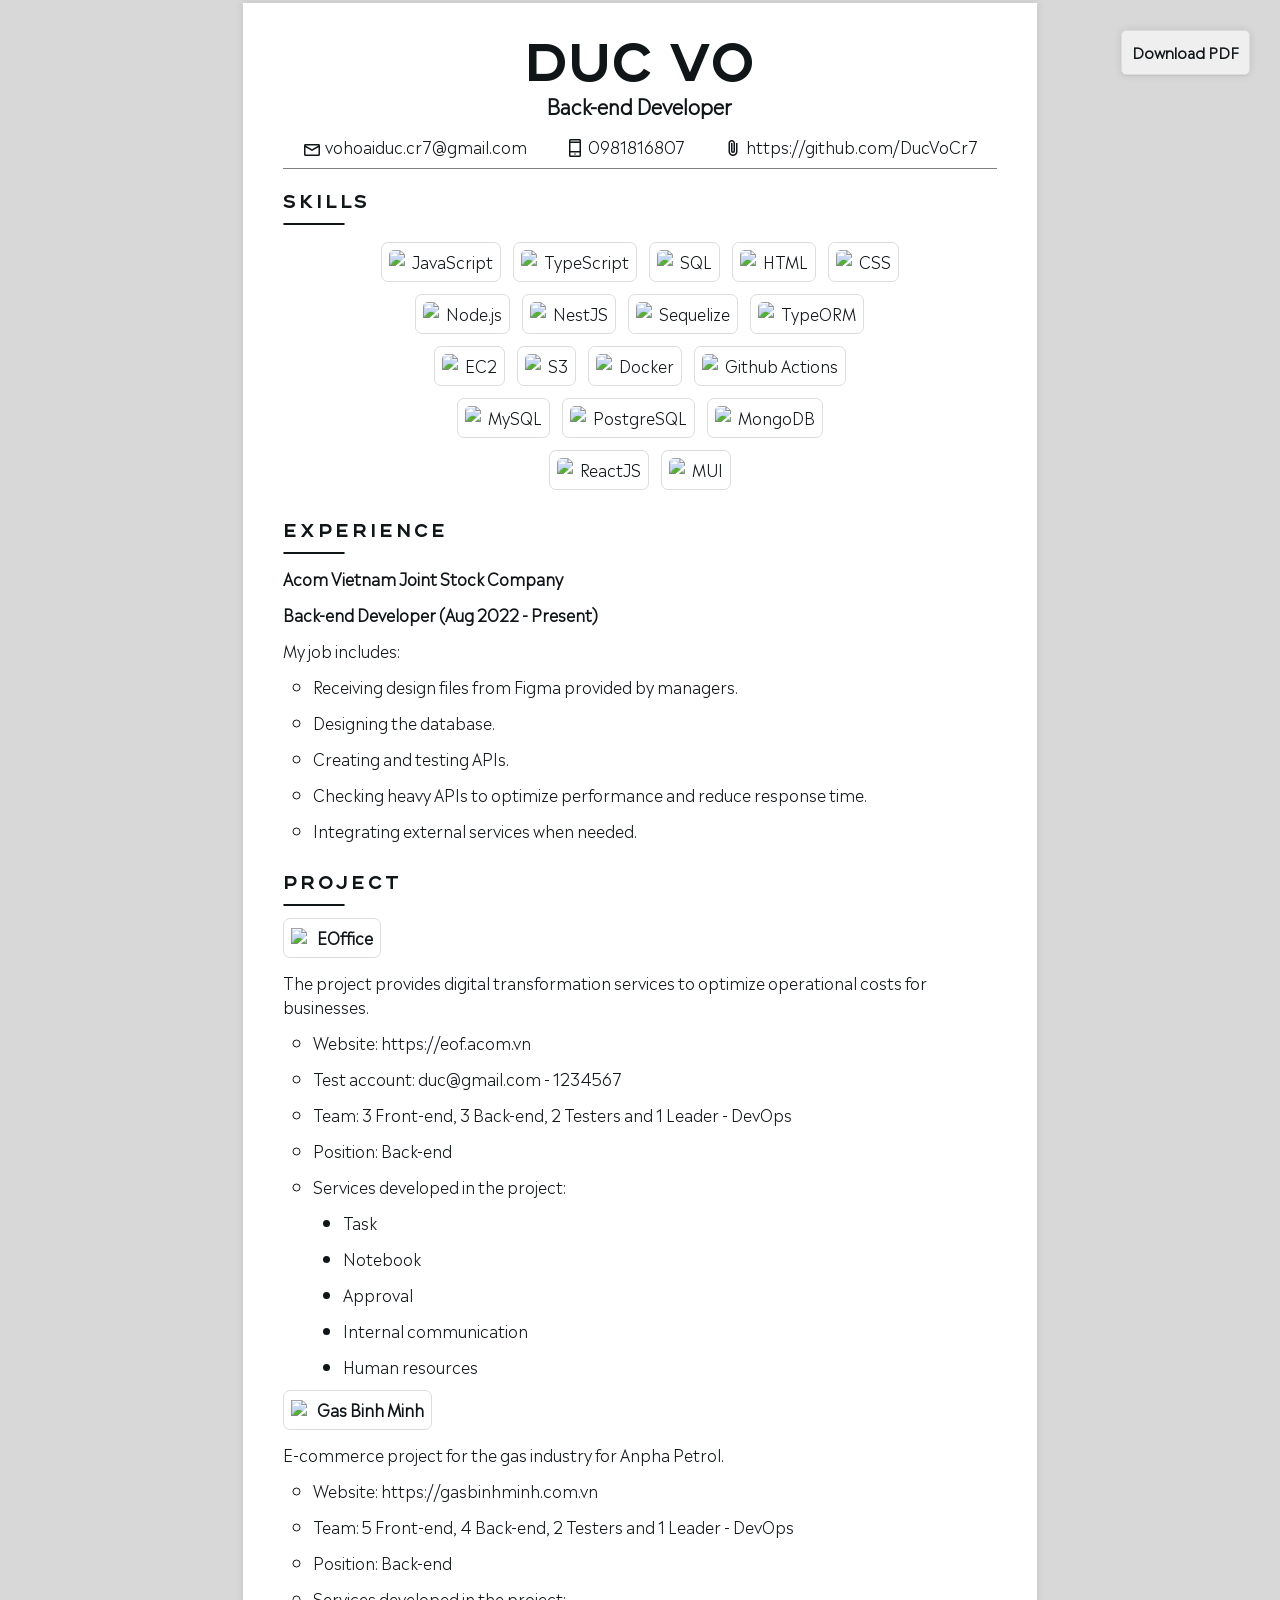
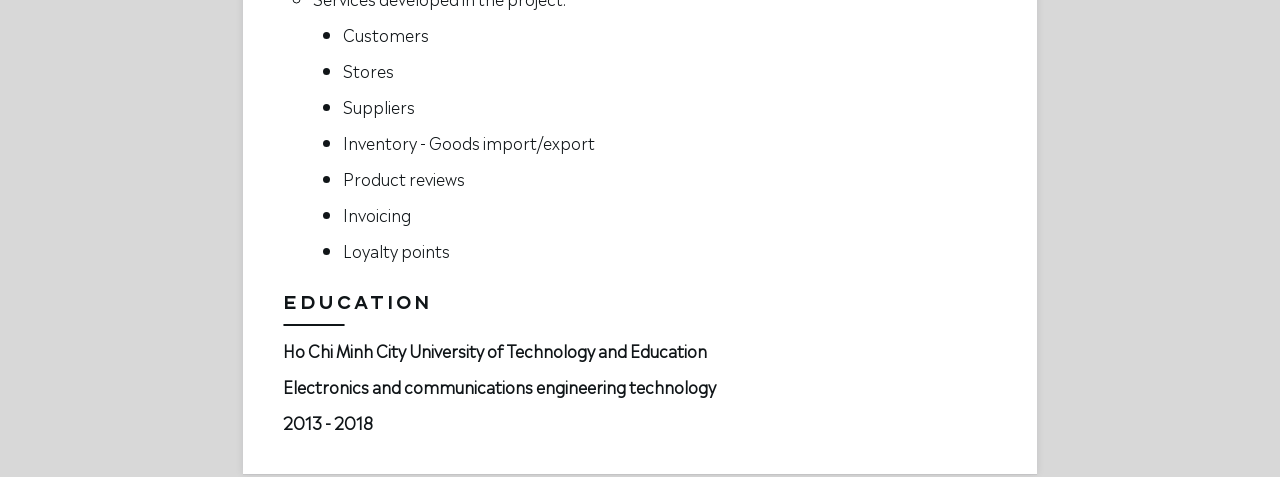
==== commit e52b527f: "update" ====
--- a/index.html
+++ b/index.html
@@ -16,7 +16,7 @@
       <div class="container">
         <div class="header">
           <div class="name">DUC VO</div>
-          <div class="position">Web Developer</div>
+          <div class="position">Back-end Developer</div>
           <div class="contact">
             <div class="item">
               <span
@@ -274,10 +274,12 @@
                       Test account: duc@gmail.com - 1234567
                     </li>
                     <li class="team">
-                      Team: 1 leader, 3 front-end and 2 back-end, 1 tester.
-                    </li>
-                    <li class="position">
-                      Position: back-end. I am responsible for the services:
+                      Team: 3 Front-end, 3 Back-end, 2 Testers and 1 Leader -
+                      DevOps
+                    </li>
+                    <li class="position">Position: Back-end</li>
+                    <li class="responsible">
+                      Services developed in the project:
                     </li>
                     <ul class="tasks">
                       <li class="task">Task</li>
@@ -288,48 +290,46 @@
                     </ul>
                   </ul>
                 </div>
-                <!-- <div class="project">
+                <div class="project">
                   <div class="logo_name">
                     <img
                       class="logo"
-                      src="https://res.cloudinary.com/dy57fdikk/image/upload/v1723216068/cv/d0orruub00yj0jsh4rrc.png"
-                    />
-                    <span class="name">BSC System</span>
+                      src="https://be.gasbinhminh.vn/download/file/production/files/tmdt/6c94c9eb-131a-403d-8b98-cc4a4cab141d.jpg"
+                    />
+                    <span class="name">Gas Binh Minh</span>
                   </div>
                   <div class="description">
-                    The project provides tools for building strategies,
-                    development goals, management and KPI reporting for
-                    businesses.
+                    E-commerce project for the gas industry for Anpha Petrol.
                   </div>
                   <ul class="project_info">
                     <li class="address">
                       Website:
-                      <a href="https://quantrichienluoc.xyz" class="url">
-                        https://quantrichienluoc.xyz
+                      <a href="https://gasbinhminh.com.vn" class="url">
+                        https://gasbinhminh.com.vn
                       </a>
                     </li>
-                    <li class="account">
+                    <!-- <li class="account">
                       Test account: adminthx@gmail.com - 123456
-                    </li>
-                    <li class="team">Team: 2 front-end, 1 back-end.</li>
-                    <li class="position">
-                      Position: back-end. I am responsible for building the
-                      entire service of the system, such as:
+                    </li> -->
+                    <li class="team">
+                      Team: 5 Front-end, 4 Back-end, 2 Testers and 1 Leader -
+                      DevOps
+                    </li>
+                    <li class="position">Position: Back-end</li>
+                    <li class="responsible">
+                      Services developed in the project:
                     </li>
                     <ul class="tasks">
-                      <li class="task">Authentication</li>
-                      <li class="task">SWOT analysis</li>
-                      <li class="task">Strategy, strategy map</li>
-                      <li class="task">KPIs</li>
-                      <li class="task">Measurement and metrics</li>
-                      <li class="task">Action plan</li>
-                      <li class="task">
-                        Analyze, compile statistics, and report on KPIs
-                      </li>
-                      <li class="task">Build and deploy source code</li>
+                      <li class="task">Customers</li>
+                      <li class="task">Stores</li>
+                      <li class="task">Suppliers</li>
+                      <li class="task">Inventory - Goods import/export</li>
+                      <li class="task">Product reviews</li>
+                      <li class="task">Invoicing</li>
+                      <li class="task">Loyalty points</li>
                     </ul>
                   </ul>
-                </div> -->
+                </div>
               </div>
             </div>
           </div>
--- a/index.css
+++ b/index.css
@@ -263,6 +263,9 @@
 }
 
 .projects .project .project_info .position {
+}
+
+.projects .project .project_info .responsible {
 }
 
 .projects .project .project_info .tasks {
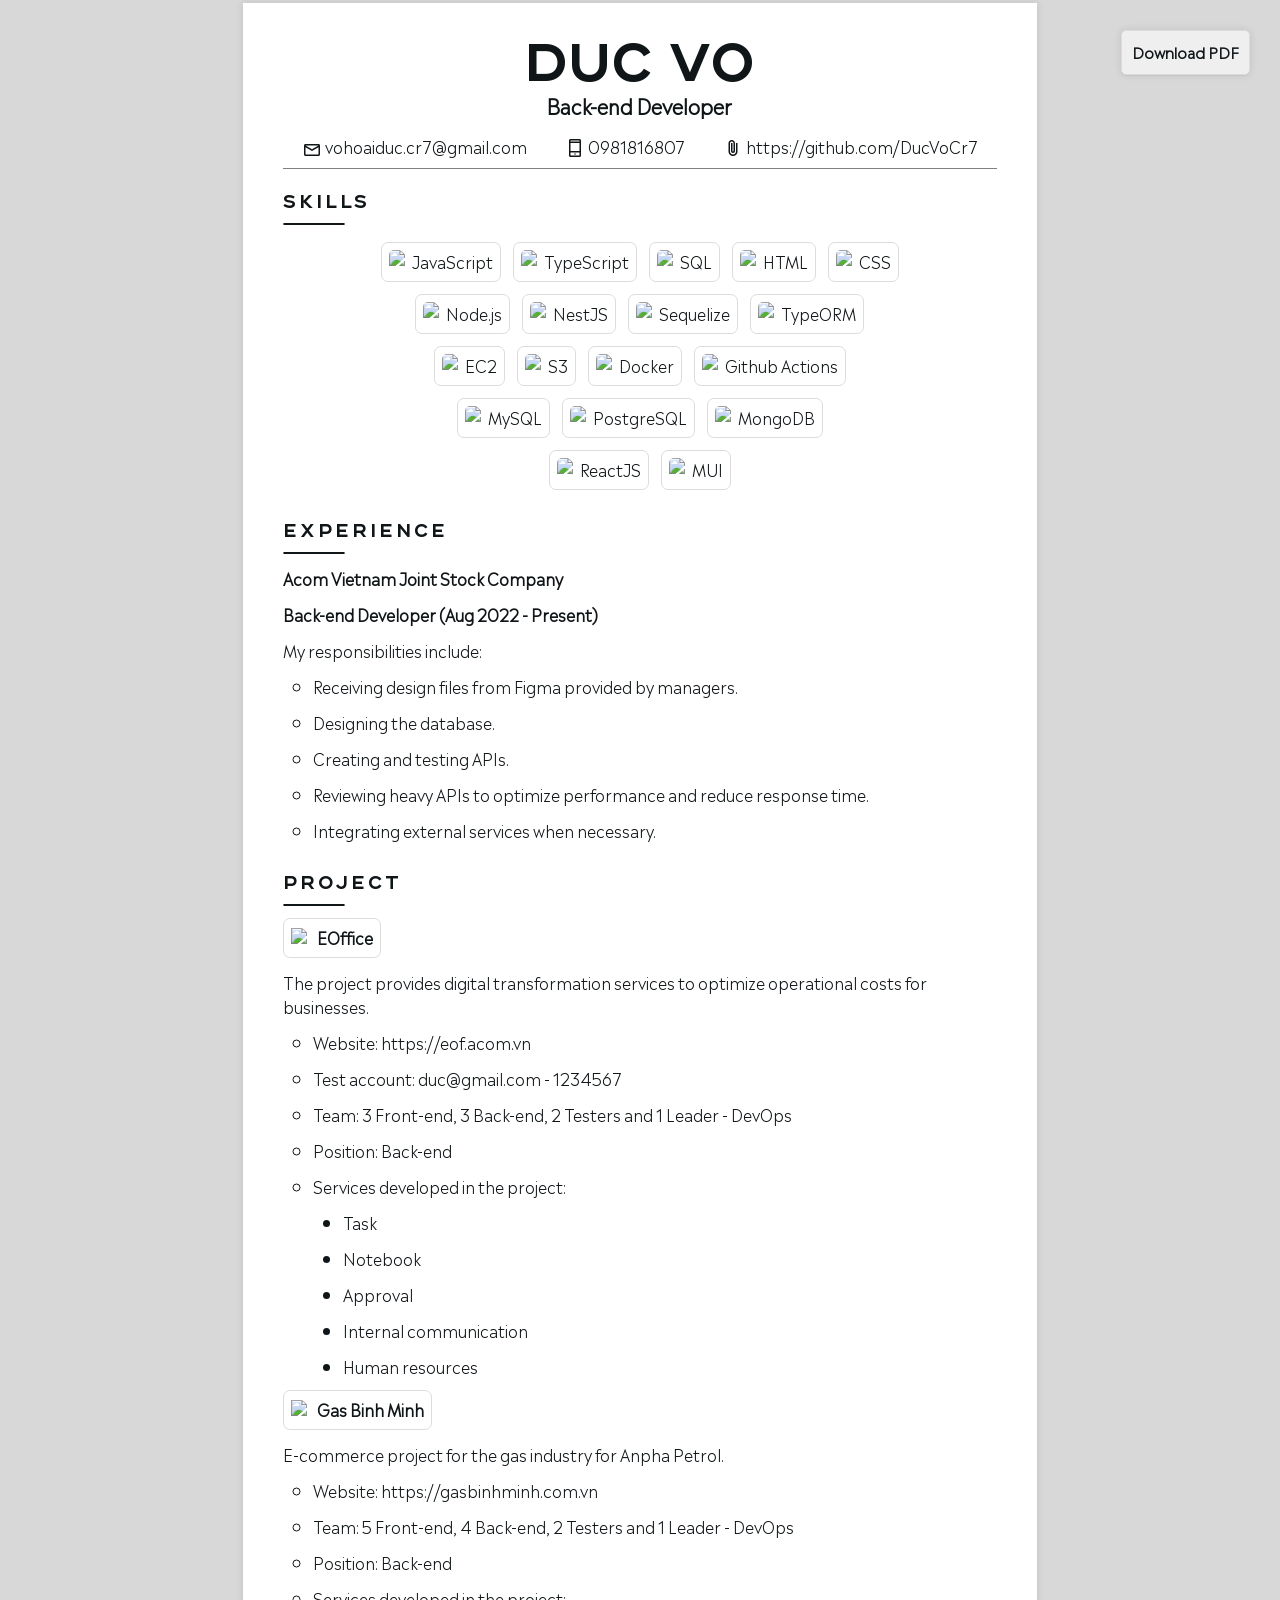
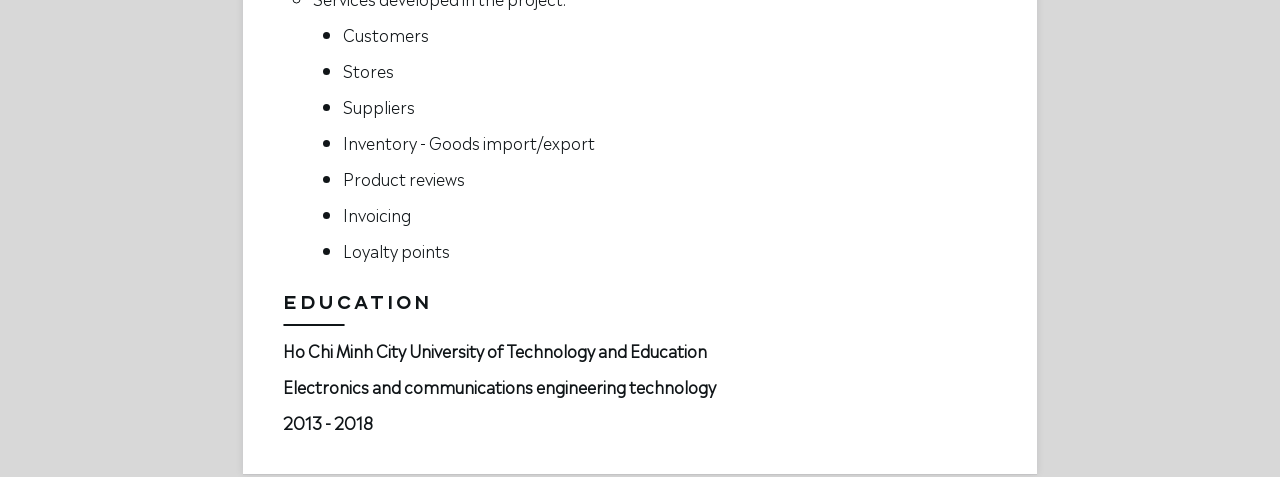
==== commit 80a26e53: "update" ====
--- a/index.html
+++ b/index.html
@@ -227,7 +227,7 @@
                     </div>
                   </div>
                   <div class="description_tasks">
-                    <div class="description">My job includes:</div>
+                    <div class="description">My responsibilities include:</div>
                     <ul class="tasks">
                       <li class="task">
                         Receiving design files from Figma provided by managers.
@@ -235,11 +235,11 @@
                       <li class="task">Designing the database.</li>
                       <li class="task">Creating and testing APIs.</li>
                       <li class="task">
-                        Checking heavy APIs to optimize performance and reduce
+                        Reviewing heavy APIs to optimize performance and reduce
                         response time.
                       </li>
                       <li class="task">
-                        Integrating external services when needed.
+                        Integrating external services when necessary.
                       </li>
                     </ul>
                   </div>
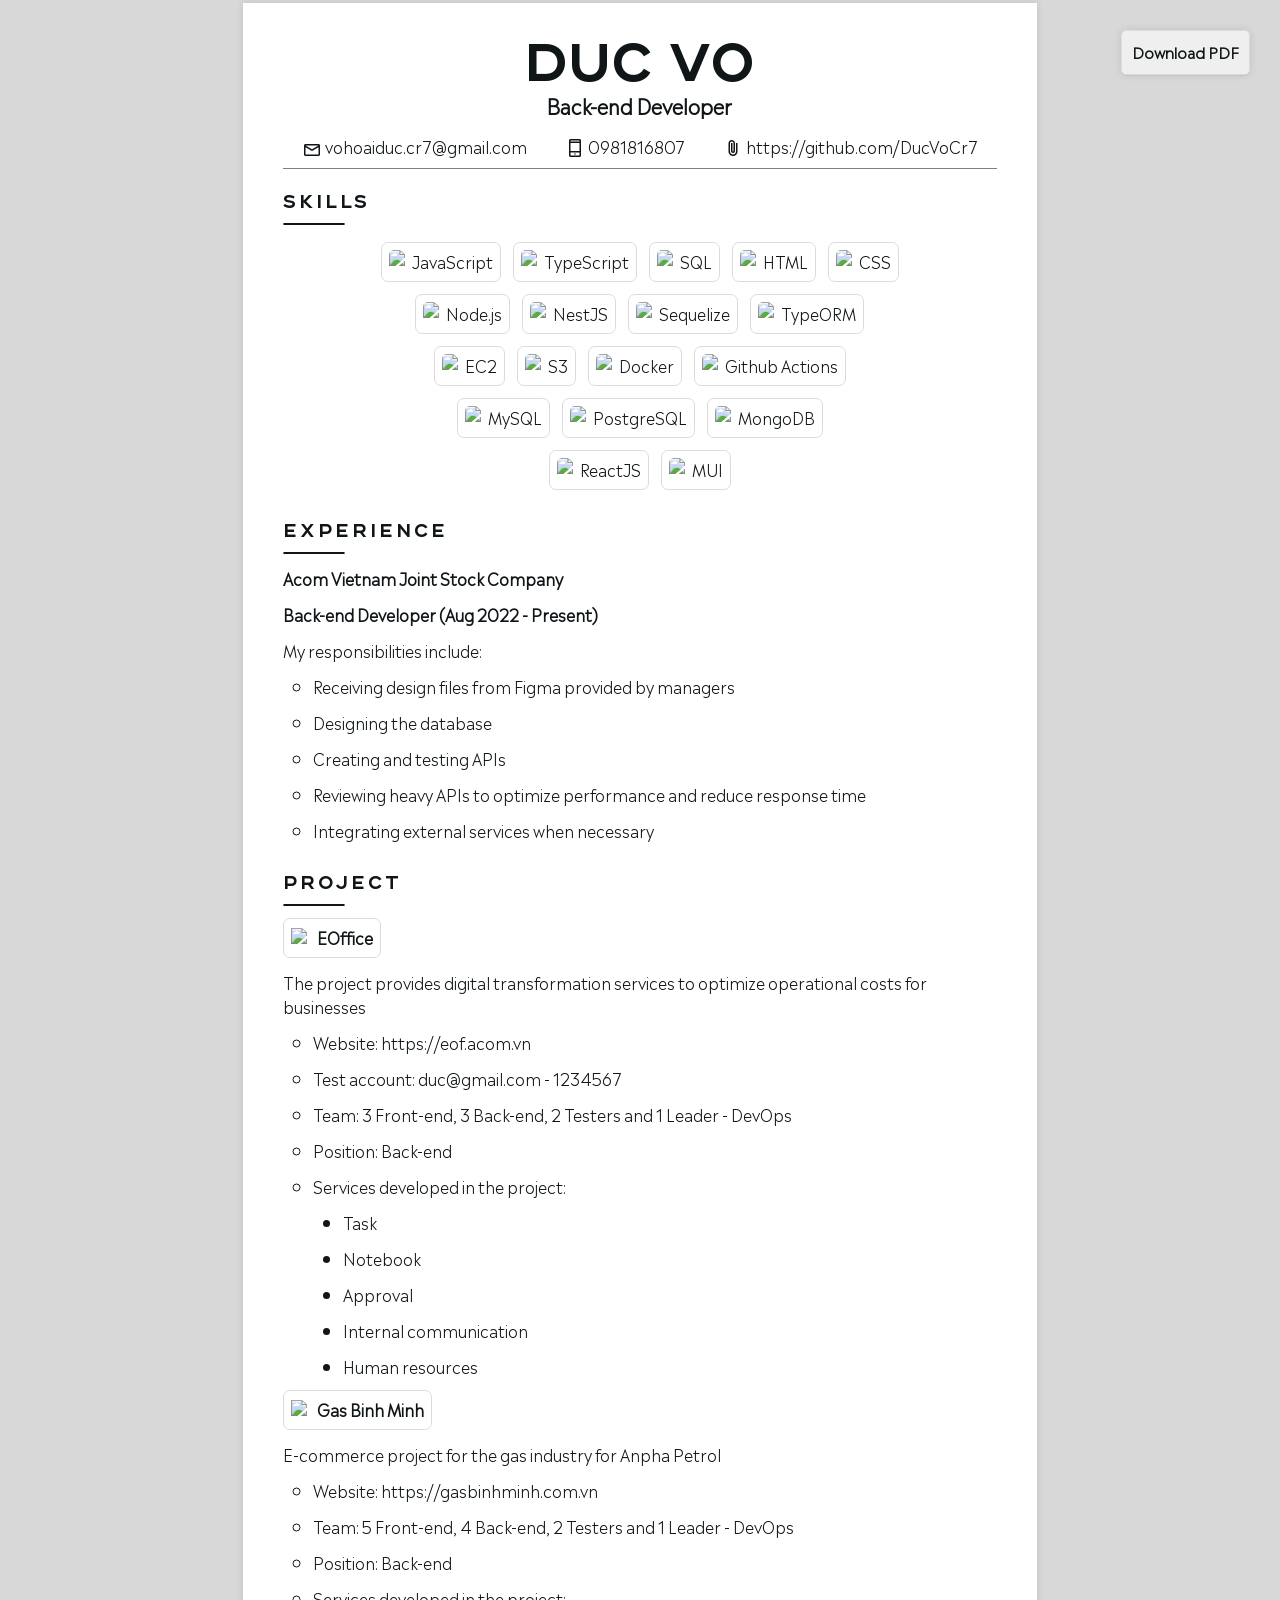
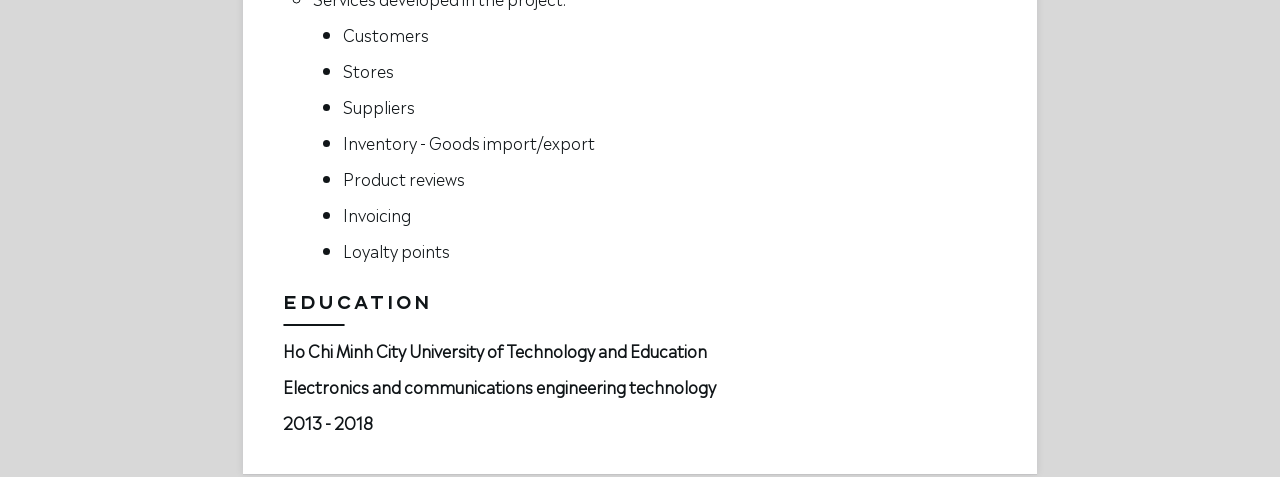
==== commit 65f134d3: "update" ====
--- a/index.html
+++ b/index.html
@@ -230,16 +230,16 @@
                     <div class="description">My responsibilities include:</div>
                     <ul class="tasks">
                       <li class="task">
-                        Receiving design files from Figma provided by managers.
+                        Receiving design files from Figma provided by managers
                       </li>
-                      <li class="task">Designing the database.</li>
-                      <li class="task">Creating and testing APIs.</li>
+                      <li class="task">Designing the database</li>
+                      <li class="task">Creating and testing APIs</li>
                       <li class="task">
                         Reviewing heavy APIs to optimize performance and reduce
-                        response time.
+                        response time
                       </li>
                       <li class="task">
-                        Integrating external services when necessary.
+                        Integrating external services when necessary
                       </li>
                     </ul>
                   </div>
@@ -261,7 +261,7 @@
                   </div>
                   <div class="description">
                     The project provides digital transformation services to
-                    optimize operational costs for businesses.
+                    optimize operational costs for businesses
                   </div>
                   <ul class="project_info">
                     <li class="address">
@@ -299,7 +299,7 @@
                     <span class="name">Gas Binh Minh</span>
                   </div>
                   <div class="description">
-                    E-commerce project for the gas industry for Anpha Petrol.
+                    E-commerce project for the gas industry for Anpha Petrol
                   </div>
                   <ul class="project_info">
                     <li class="address">
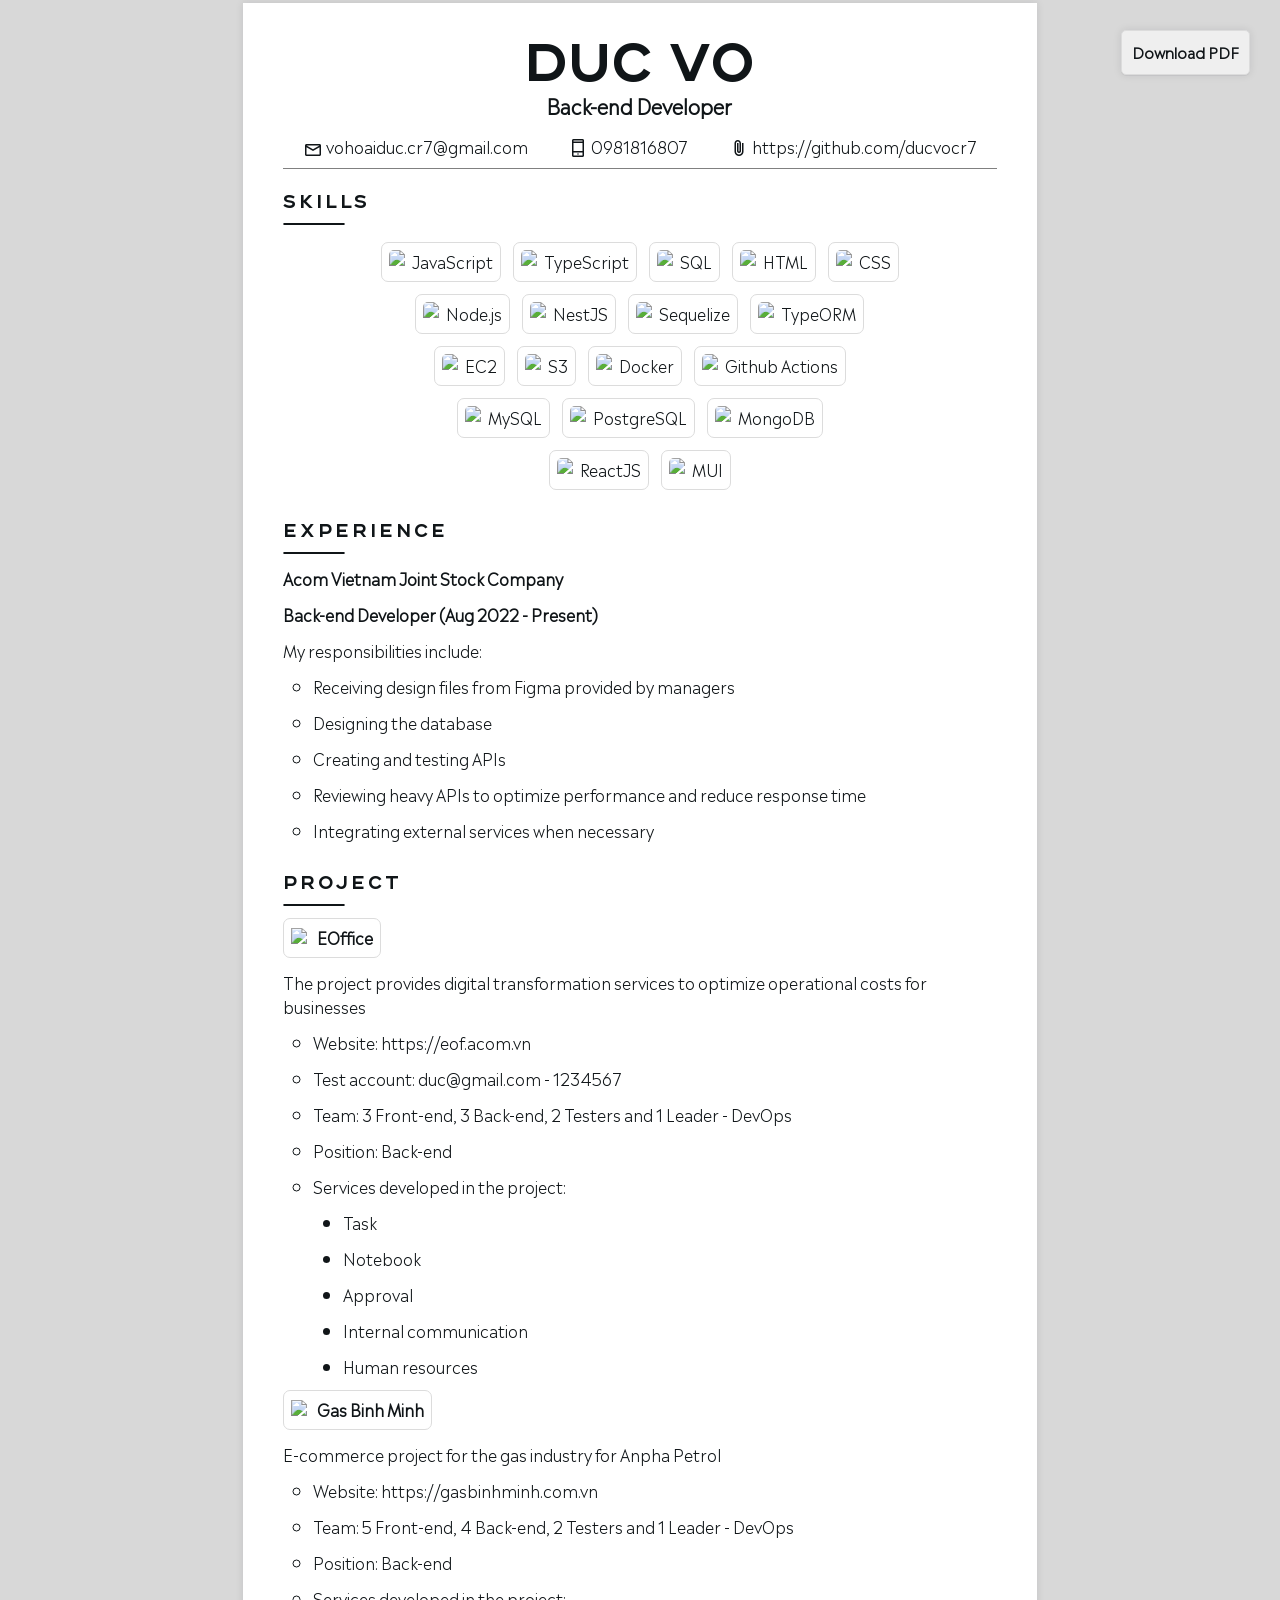
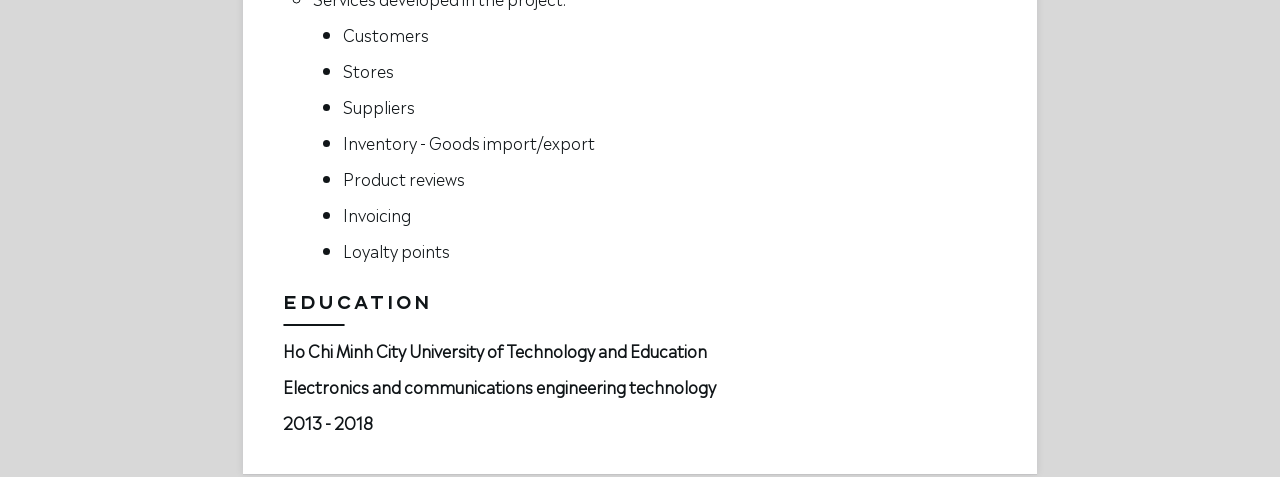
==== commit 9e1c1eed: "update" ====
--- a/index.html
+++ b/index.html
@@ -49,7 +49,7 @@
                 attach_file
               </span>
               <a class="item_content" href="https://github.com/DucVoCr7"
-                >https://github.com/DucVoCr7</a
+                >https://github.com/ducvocr7</a
               >
             </div>
           </div>
